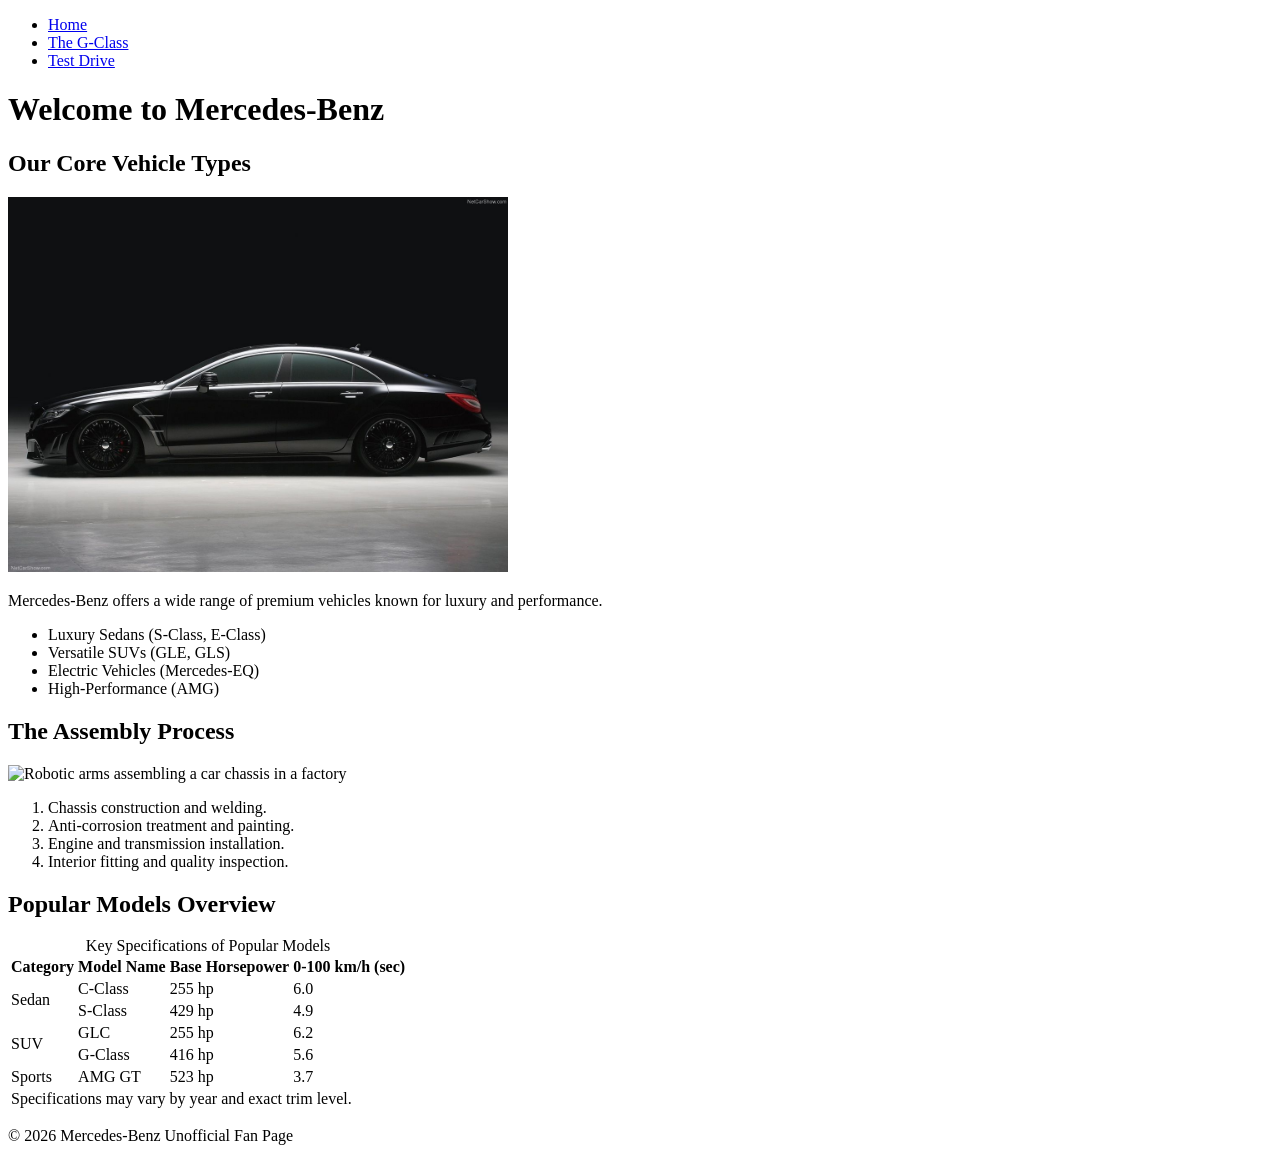
==== index.html @ 67af72d5 "Add files via upload" ====
<!DOCTYPE html>
<html lang="en">
<head>
    <meta charset="UTF-8">
    <meta name="viewport" content="width=device-width, initial-scale=1.0">
    <title>Mercedes-Benz | Home</title>
    <link rel="stylesheet" href="css/style.css">
</head>
<body>
    <header>
        <nav>
            <ul>
                <li><a href="index.html" class="active">Home</a></li>
                <li><a href="about.html">The G-Class</a></li>
                <li><a href="contact.html">Test Drive</a></li>
            </ul>
        </nav>
    </header>

    <main>
        <h1>Welcome to Mercedes-Benz</h1>
        
        <h2>Our Core Vehicle Types</h2>
        <img src="images/sedan.jpg" alt="A sleek silver Mercedes-Benz sedan on the road" width="500">
        <p>Mercedes-Benz offers a wide range of premium vehicles known for luxury and performance.</p>
        <ul>
            <li>Luxury Sedans (S-Class, E-Class)</li>
            <li>Versatile SUVs (GLE, GLS)</li>
            <li>Electric Vehicles (Mercedes-EQ)</li>
            <li>High-Performance (AMG)</li>
        </ul>

        <h2>The Assembly Process</h2>
        <img src="images/factory.jpg" alt="Robotic arms assembling a car chassis in a factory" width="500">
        <ol>
            <li>Chassis construction and welding.</li>
            <li>Anti-corrosion treatment and painting.</li>
            <li>Engine and transmission installation.</li>
            <li>Interior fitting and quality inspection.</li>
        </ol>

        <h2>Popular Models Overview</h2>
        <table>
            <caption>Key Specifications of Popular Models</caption>
            <thead>
                <tr>
                    <th scope="col">Category</th>
                    <th scope="col">Model Name</th>
                    <th scope="col">Base Horsepower</th>
                    <th scope="col">0-100 km/h (sec)</th>
                </tr>
            </thead>
            <tbody>
                <tr>
                    <td rowspan="2">Sedan</td>
                    <td>C-Class</td>
                    <td>255 hp</td>
                    <td>6.0</td>
                </tr>
                <tr>
                    <td>S-Class</td>
                    <td>429 hp</td>
                    <td>4.9</td>
                </tr>
                <tr>
                    <td rowspan="2">SUV</td>
                    <td>GLC</td>
                    <td>255 hp</td>
                    <td>6.2</td>
                </tr>
                <tr>
                    <td>G-Class</td>
                    <td>416 hp</td>
                    <td>5.6</td>
                </tr>
                <tr>
                    <td>Sports</td>
                    <td>AMG GT</td>
                    <td>523 hp</td>
                    <td>3.7</td>
                </tr>
            </tbody>
            <tfoot>
                <tr>
                    <td colspan="4">Specifications may vary by year and exact trim level.</td>
                </tr>
            </tfoot>
        </table>
    </main>

    <footer>
        <p>&copy; 2026 Mercedes-Benz Unofficial Fan Page</p>
    </footer>
</body>
</html>
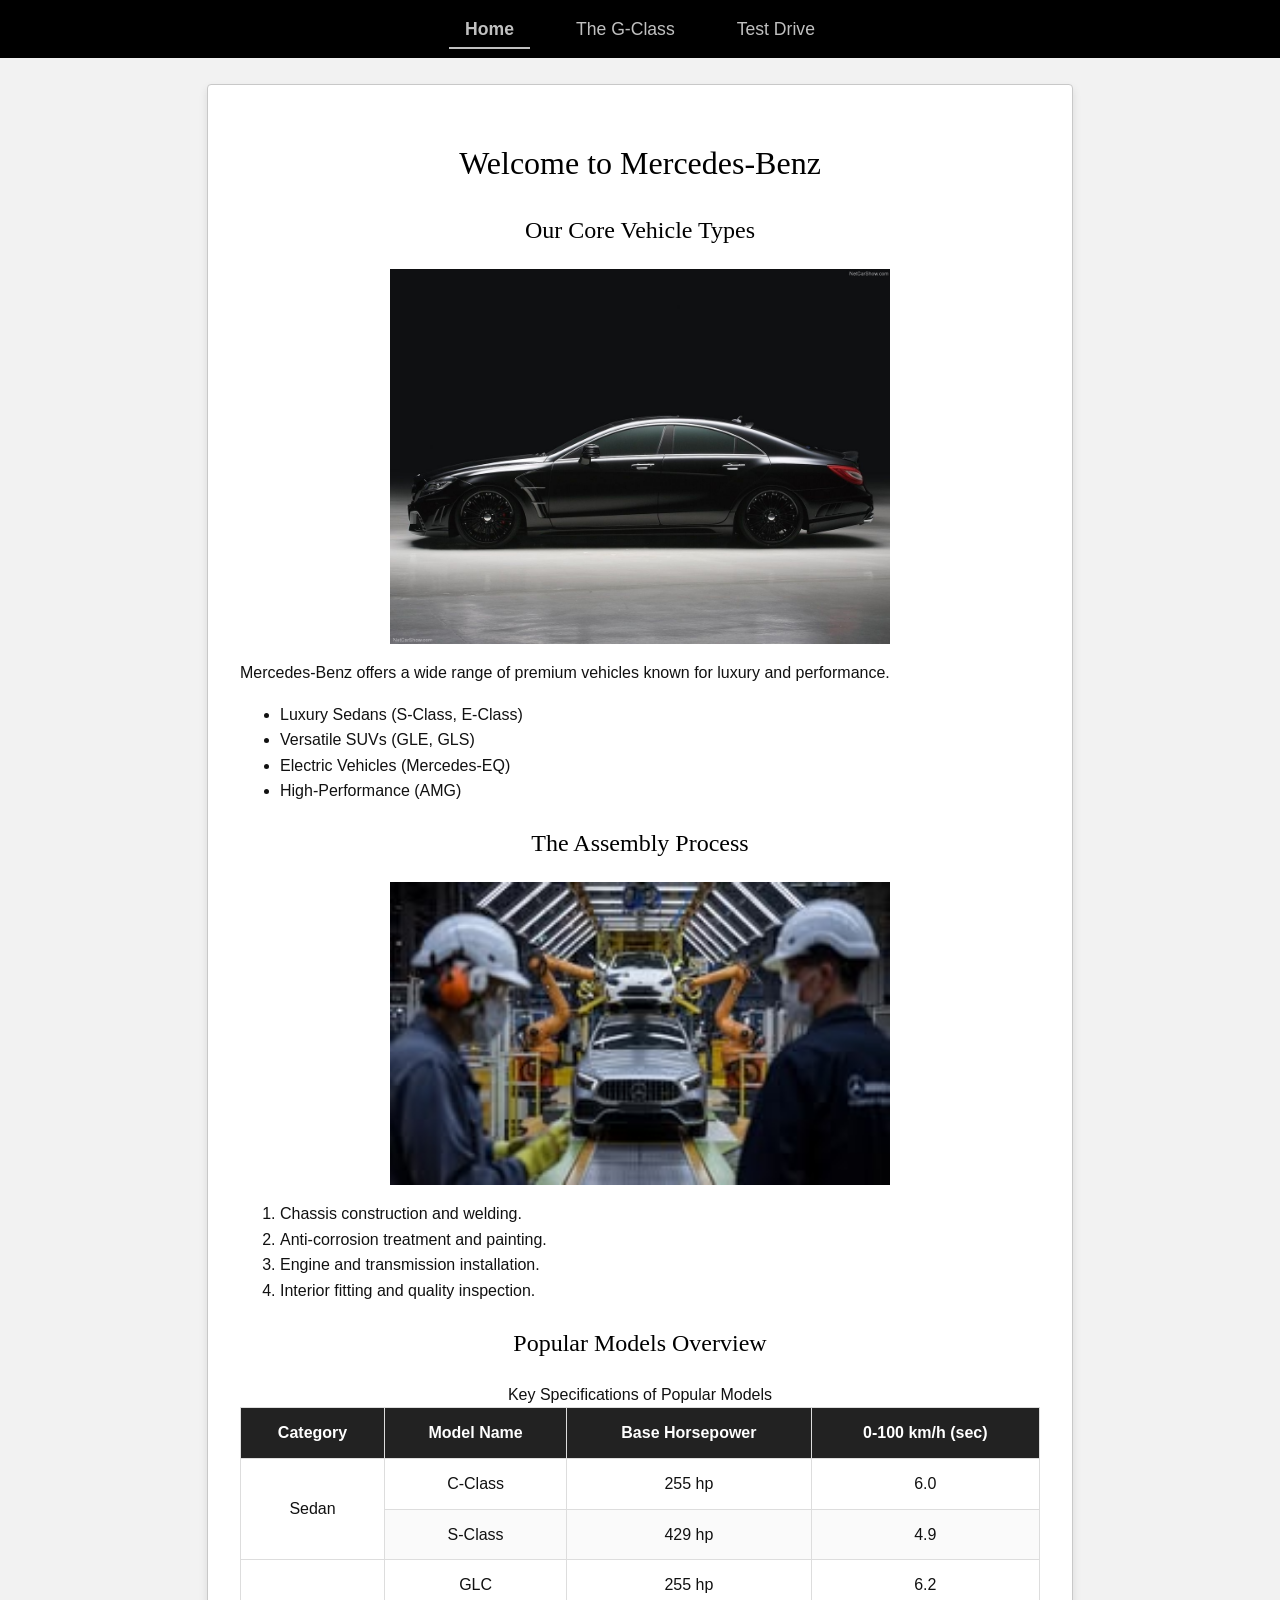
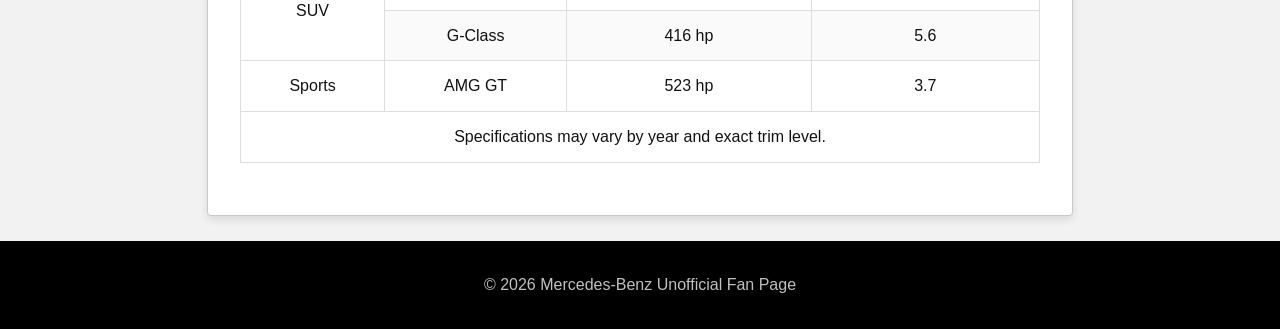
==== commit fbe50992: "Update image source for factory assembly" ====
--- a/index.html
+++ b/index.html
@@ -31,7 +31,7 @@
         </ul>
 
         <h2>The Assembly Process</h2>
-        <img src="images/factory.jpg" alt="Robotic arms assembling a car chassis in a factory" width="500">
+        <img src="images/Mercedes factory assembly.jpg" alt="Robotic arms assembling a car chassis in a factory" width="500">
         <ol>
             <li>Chassis construction and welding.</li>
             <li>Anti-corrosion treatment and painting.</li>
@@ -92,4 +92,4 @@
         <p>&copy; 2026 Mercedes-Benz Unofficial Fan Page</p>
     </footer>
 </body>
-</html>+</html>
--- a/css/style.css
+++ b/css/style.css
@@ -0,0 +1,144 @@
+/* Color formats used: hex, name, rgb, hsl */
+body {
+    font-family: 'Helvetica Neue', Arial, sans-serif;
+    background-color: hsl(0, 0%, 95%); /* HSL Format (Light gray) */
+    color: #111111; /* HEX Format */
+    margin: 0;
+    padding: 0;
+    line-height: 1.6;
+}
+
+h1, h2 {
+    font-family: 'Times New Roman', Times, serif; /* Maximum two font families */
+    font-weight: normal;
+    text-align: center;
+    color: black; /* Color Name */
+}
+
+/* Box model demonstration (margin, padding, border) */
+main {
+    max-width: 800px;
+    margin: 2vw auto; 
+    padding: 2rem; /* REM Unit */
+    background-color: white;
+    border: 1px solid rgb(200, 200, 200); /* RGB Format */
+    border-radius: 4px;
+    box-shadow: 0 4px 8px rgba(0,0,0,0.1);
+}
+
+/* Unique ID Selector */
+#g-class-title {
+    color: rgb(50, 50, 50); 
+    text-transform: uppercase;
+    letter-spacing: 3px;
+    border-bottom: 2px solid silver;
+    padding-bottom: 10px;
+}
+
+/* Navigation Styling */
+nav ul {
+    list-style-type: none;
+    background-color: #000000;
+    padding: 15px; /* PX Unit */
+    margin: 0;
+    display: flex;
+    justify-content: center;
+    gap: 30px;
+}
+
+nav a {
+    color: silver;
+    text-decoration: none;
+    font-size: 1.1em; /* EM Unit */
+    padding: 8px 16px;
+    transition: all 0.4s ease;
+}
+
+/* Hover effect changing background, color, and border */
+nav a:hover {
+    color: white;
+    background-color: rgb(50, 50, 50);
+    border: 1px solid silver;
+    border-radius: 3px;
+}
+
+nav a.active {
+    font-weight: bold;
+    border-bottom: 2px solid silver;
+}
+
+/* Table Styling */
+table {
+    width: 100%; /* Percentage Unit */
+    border-collapse: collapse;
+    margin: 20px 0;
+}
+
+th, td {
+    border: 1px solid #ddd;
+    padding: 12px;
+    text-align: center;
+}
+
+th {
+    background-color: #222222;
+    color: white;
+}
+
+tr:nth-child(even) {
+    background-color: hsl(0, 0%, 98%); /* Readable rows */
+}
+
+/* Form Styling */
+fieldset {
+    border: 2px solid #222222;
+    padding: 20px;
+    background-color: #fcfcfc;
+}
+
+input[type="text"], input[type="email"], input[type="date"], textarea {
+    width: 95%;
+    padding: 10px;
+    margin-top: 5px;
+    margin-bottom: 15px;
+    border: 1px solid #ccc;
+    border-radius: 2px;
+}
+
+/* Visible focus state for accessibility */
+input:focus, textarea:focus {
+    outline: none;
+    border-color: #222222;
+    box-shadow: 0 0 5px rgba(0,0,0,0.3);
+}
+
+button {
+    background-color: #222222;
+    color: white;
+    padding: 12px 25px;
+    border: none;
+    font-size: 1rem;
+    cursor: pointer;
+    border-radius: 2px;
+}
+
+button:hover {
+    background-color: silver;
+    color: black;
+}
+
+img {
+    max-width: 100%;
+    height: auto;
+    display: block;
+    margin: 15px auto;
+}
+
+/* Footer using VH unit */
+footer {
+    text-align: center;
+    padding: 15px;
+    background-color: #000000;
+    color: silver;
+    min-height: 5vh; /* VH Unit */
+}
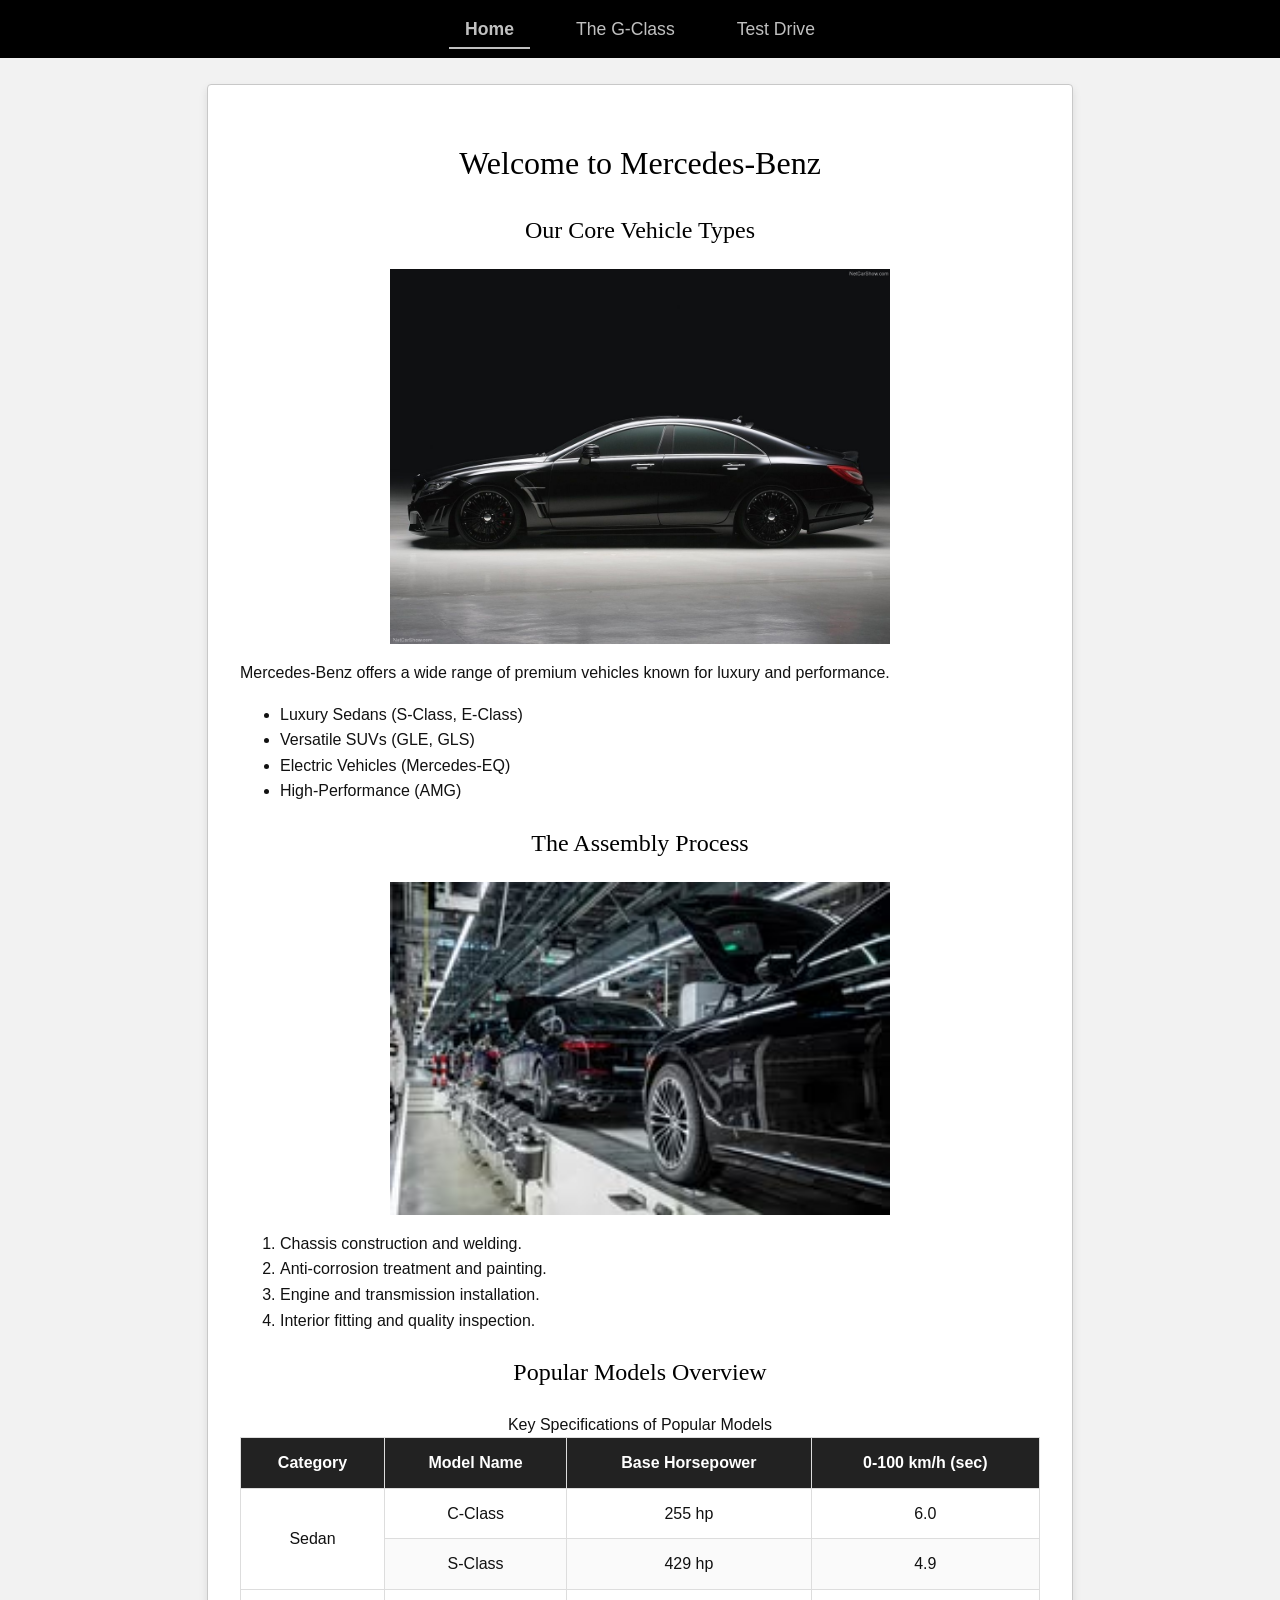
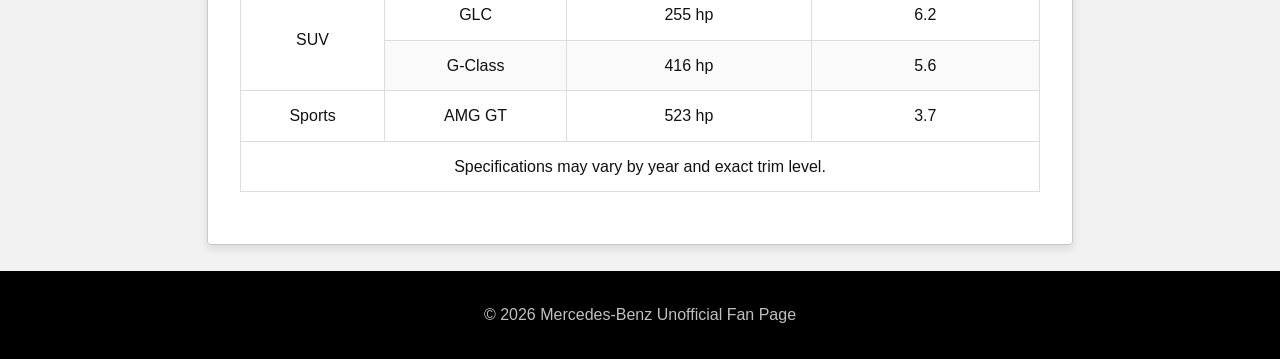
==== commit 08faf5c0: "Update index.html" ====
--- a/index.html
+++ b/index.html
@@ -31,7 +31,7 @@
         </ul>
 
         <h2>The Assembly Process</h2>
-        <img src="images/Mercedes factory assembly.jpg" alt="Robotic arms assembling a car chassis in a factory" width="500">
+        <img src="images/Mercedes factoryassembly.jpg" alt="Robotic arms assembling a car chassis in a factory" width="500">
         <ol>
             <li>Chassis construction and welding.</li>
             <li>Anti-corrosion treatment and painting.</li>
